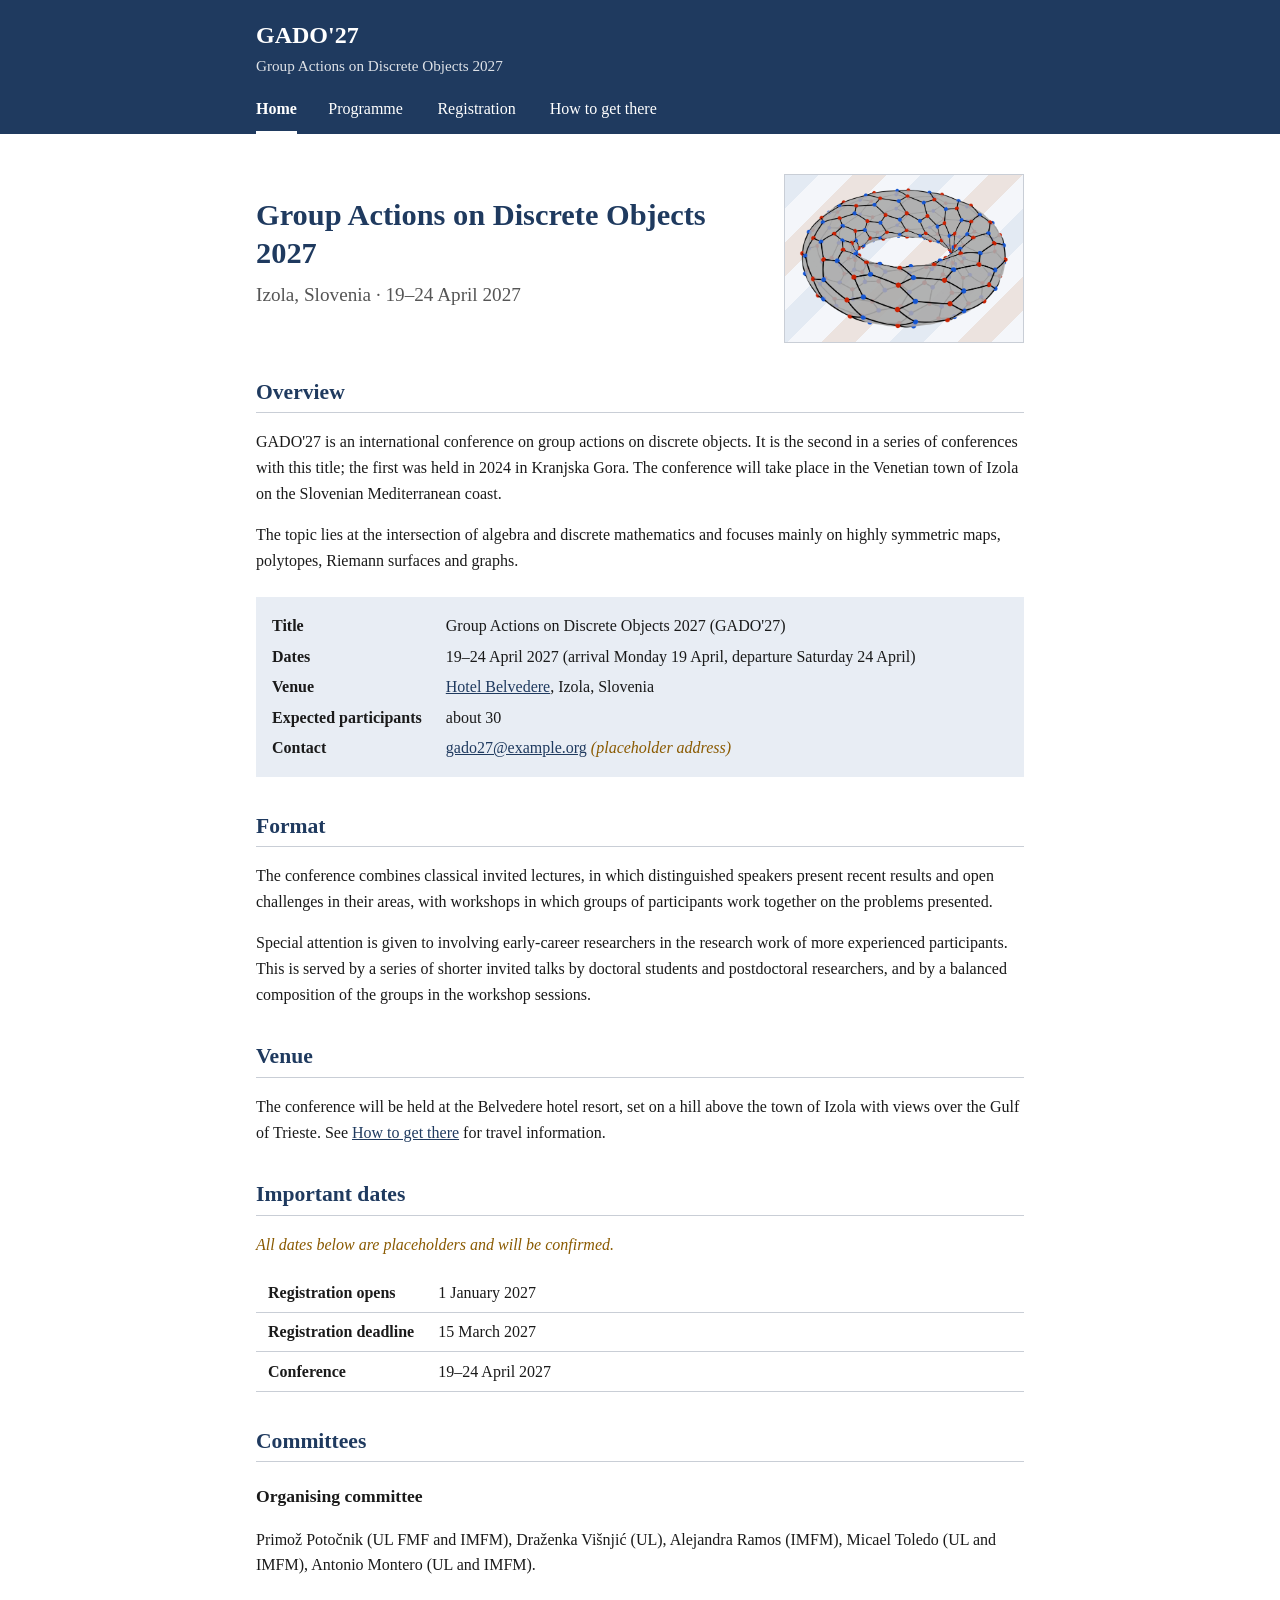
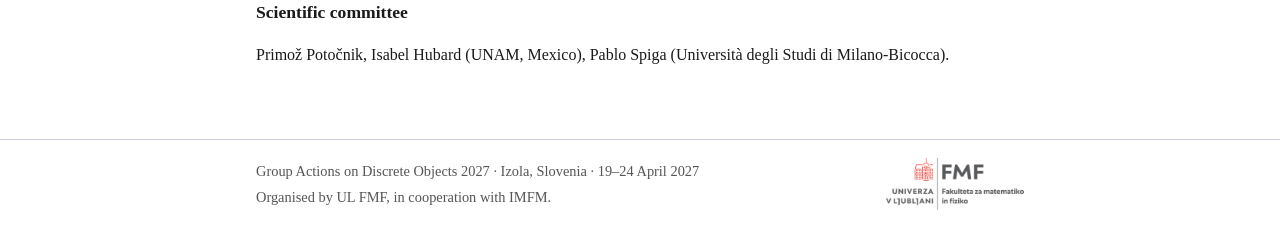
==== index.html @ 408ad162 "first version" ====
<!DOCTYPE html>
<html lang="en">
<head>
<meta charset="utf-8">
<meta name="viewport" content="width=device-width, initial-scale=1">
<title>Home · GADO'27</title>
<meta name="description" content="Group Actions on Discrete Objects 2027 (GADO'27), Izola, Slovenia, 19–24 April 2027.">
<link rel="stylesheet" href="style.css">
</head>
<body>
<header class="site-header">
  <div class="wrap">
    <p class="site-title">GADO'27 <span>Group Actions on Discrete Objects 2027</span></p>
  </div>
  <nav class="wrap" aria-label="Main">
    <ul><li><a href="index.html" aria-current="page" data-text="Home">Home</a></li><li><a href="programme.html" data-text="Programme">Programme</a></li><li><a href="registration.html" data-text="Registration">Registration</a></li><li><a href="travel.html" data-text="How to get there">How to get there</a></li></ul>
  </nav>
</header>
<main class="wrap">

<div class="intro">
  <div class="intro-text">
    <h1>Group Actions on Discrete Objects 2027</h1>
    <p class="lead">Izola, Slovenia &middot; 19&ndash;24 April 2027</p>
  </div>
  <figure class="hero">
    <img src="images/torus.png" alt="A graph embedded on a torus, with vertices coloured red and blue" width="1237" height="822">
  </figure>
</div>

<h2>Overview</h2>
<p>GADO'27 is an international conference on group actions on discrete objects. It is the second in a series of conferences with this title; the first was held in 2024 in Kranjska Gora. The conference will take place in the Venetian town of Izola on the Slovenian Mediterranean coast.</p>
<p>The topic lies at the intersection of algebra and discrete mathematics and focuses mainly on highly symmetric maps, polytopes, Riemann surfaces and graphs.</p>

<dl class="facts">
  <dt>Title</dt><dd>Group Actions on Discrete Objects 2027 (GADO'27)</dd>
  <dt>Dates</dt><dd>19&ndash;24 April 2027 (arrival Monday 19 April, departure Saturday 24 April)</dd>
  <dt>Venue</dt><dd><a href="https://belvedere.si/en">Hotel Belvedere</a>, Izola, Slovenia</dd>
  <dt>Expected participants</dt><dd>about 30</dd>
  <dt>Contact</dt><dd><a href="mailto:gado27@example.org">gado27@example.org</a> <span class="tba">(placeholder address)</span></dd>
</dl>

<h2>Format</h2>
<p>The conference combines classical invited lectures, in which distinguished speakers present recent results and open challenges in their areas, with workshops in which groups of participants work together on the problems presented.</p>
<p>Special attention is given to involving early-career researchers in the research work of more experienced participants. This is served by a series of shorter invited talks by doctoral students and postdoctoral researchers, and by a balanced composition of the groups in the workshop sessions.</p>

<h2>Venue</h2>
<p>The conference will be held at the Belvedere hotel resort, set on a hill above the town of Izola with views over the Gulf of Trieste. See <a href="travel.html">How to get there</a> for travel information.</p>

<h2>Important dates</h2>
<p class="tba">All dates below are placeholders and will be confirmed.</p>
<table>
  <tbody>
    <tr><th scope="row">Registration opens</th><td>1 January 2027</td></tr>
    <tr><th scope="row">Registration deadline</th><td>15 March 2027</td></tr>
    <tr><th scope="row">Conference</th><td>19&ndash;24 April 2027</td></tr>
  </tbody>
</table>

<h2>Committees</h2>
<h3>Organising committee</h3>
<p>Primož Potočnik (UL FMF and IMFM), Draženka Višnjić (UL), Alejandra Ramos (IMFM), Micael Toledo (UL and IMFM), Antonio Montero (UL and IMFM).</p>
<h3>Scientific committee</h3>
<p>Primož Potočnik, Isabel Hubard (UNAM, Mexico), Pablo Spiga (Università degli Studi di Milano-Bicocca).</p>

</main>
<footer class="site-footer">
  <div class="wrap footer-inner">
    <div>
      <p>Group Actions on Discrete Objects 2027 &middot; Izola, Slovenia &middot; 19&ndash;24 April 2027</p>
      <p>Organised by UL FMF, in cooperation with IMFM.</p>
    </div>
    <a class="footer-logo" href="https://www.fmf.uni-lj.si/" title="Faculty of Mathematics and Physics, University of Ljubljana">
      <img src="images/fmf-logo-small.png" alt="University of Ljubljana, Faculty of Mathematics and Physics (FMF)" width="360" height="136">
    </a>
  </div>
</footer>
</body>
</html>
---- style.css ----
/* GADO'27: plain, academic style */
:root {
  --text: #1a1a1a;
  --muted: #555;
  --accent: #1f3a5f;
  --accent-light: #e8edf4;
  --rule: #c9ced6;
  --bg: #ffffff;
}

* { box-sizing: border-box; }

html { font-size: 100%; }

body {
  margin: 0;
  background: var(--bg);
  color: var(--text);
  font-family: Georgia, "Times New Roman", Times, serif;
  line-height: 1.6;
}

.wrap {
  max-width: 50rem;
  margin: 0 auto;
  padding: 0 1rem;
}

/* Header and navigation */
.site-header {
  background: var(--accent);
  color: #fff;
}

.site-title {
  margin: 0;
  padding: 1rem 0 0.5rem;
  font-size: 1.5rem;
  font-weight: bold;
}

.site-title span {
  display: block;
  font-size: 0.95rem;
  font-weight: normal;
  opacity: 0.85;
}

nav ul {
  list-style: none;
  margin: 0;
  padding: 0;
  display: flex;
  flex-wrap: wrap;
  column-gap: 1.75rem;
}

nav a {
  display: block;
  padding: 0.6rem 0;
  text-align: center;
  color: #fff;
  text-decoration: none;
  border-bottom: 3px solid transparent;
}

nav a:hover,
nav a:focus {
  border-bottom-color: rgba(255, 255, 255, 0.6);
}

/* Reserve the width of the bold text, so that making the active tab bold
   does not change its width or move the other tabs. */
nav a::after {
  content: attr(data-text);
  display: block;
  height: 0;
  overflow: hidden;
  visibility: hidden;
  font-weight: bold;
}

nav a[aria-current="page"] {
  border-bottom-color: #fff;
  font-weight: bold;
}

/* Content */
/* main.wrap, so that this wins over the .wrap padding above */
main.wrap { padding-top: 2.5rem; padding-bottom: 3.5rem; }

h1 { font-size: 1.9rem; line-height: 1.25; margin: 0.5rem 0 0.5rem; color: var(--accent); }
h2 { font-size: 1.35rem; margin: 2rem 0 0.5rem; padding-bottom: 0.2rem; border-bottom: 1px solid var(--rule); color: var(--accent); }
h3 { font-size: 1.1rem; margin: 1.25rem 0 0.25rem; }

.lead { font-size: 1.2rem; color: var(--muted); margin-top: 0; }

a { color: var(--accent); }
a:hover, a:focus { text-decoration-thickness: 2px; }

figure { margin: 1.5rem 0; }
figure img { display: block; width: 100%; height: auto; border: 1px solid var(--rule); }
figcaption { font-size: 0.9rem; color: var(--muted); margin-top: 0.3rem; }


/* Intro: title on the left, a small striped panel with the image on the right.
   The stripes are a CSS background, so they stretch with the panel while the
   image itself stays centred and keeps its proportions. */
.intro {
  display: flex;
  align-items: center;
  justify-content: space-between;
  gap: 2rem;
  margin-bottom: 1.5rem;
}
.intro-text { flex: 1 1 auto; }
.hero {
  flex: 0 0 15rem;
  display: flex;
  justify-content: center;
  margin: 0;
  padding: 0.75rem;
  border: 1px solid var(--rule);
  background:
    repeating-linear-gradient(
      135deg,
      #e3eaf3 0, #e3eaf3 24px,
      #f4f6fa 24px, #f4f6fa 48px,
      #ece3df 48px, #ece3df 72px,
      #f4f6fa 72px, #f4f6fa 96px
    );
}
.hero img {
  width: 100%;
  max-width: 100%;
  height: auto;
  border: 0;
}

ul { padding-left: 1.4rem; }

/* Facts list */
.facts {
  display: grid;
  grid-template-columns: max-content 1fr;
  gap: 0.3rem 1.5rem;
  margin: 1.5rem 0;
  padding: 1rem;
  background: var(--accent-light);
}
.facts dt { font-weight: bold; }
.facts dd { margin: 0; }

/* Tables */
table { border-collapse: collapse; width: 100%; margin: 0.75rem 0; }
th, td { text-align: left; vertical-align: top; padding: 0.4rem 0.75rem; border-bottom: 1px solid var(--rule); }
thead th { border-bottom: 2px solid var(--accent); }
tbody th { white-space: nowrap; font-weight: bold; width: 1%; }

/* Placeholder notes */
.tba { color: #8a5a00; font-style: italic; }

/* Footer */
.site-footer {
  border-top: 1px solid var(--rule);
  color: var(--muted);
  font-size: 0.9rem;
  padding: 1rem 0;
}
.site-footer p { margin: 0.2rem 0; }
.footer-inner {
  display: flex;
  align-items: center;
  justify-content: space-between;
  gap: 1.5rem;
}
.footer-logo { flex: 0 0 auto; line-height: 0; }
.footer-logo img { height: 3.25rem; width: auto; }

@media (max-width: 36rem) {
  .facts { grid-template-columns: 1fr; gap: 0; }
  .facts dd { margin-bottom: 0.6rem; }
  tbody th { white-space: normal; }
  .footer-inner { flex-direction: column; align-items: flex-start; }
  .intro { flex-direction: column; align-items: stretch; gap: 1rem; }
  .hero { flex-basis: auto; align-self: center; width: 70%; }
}

@media print {
  .site-header { background: none; color: #000; }
  nav { display: none; }
}
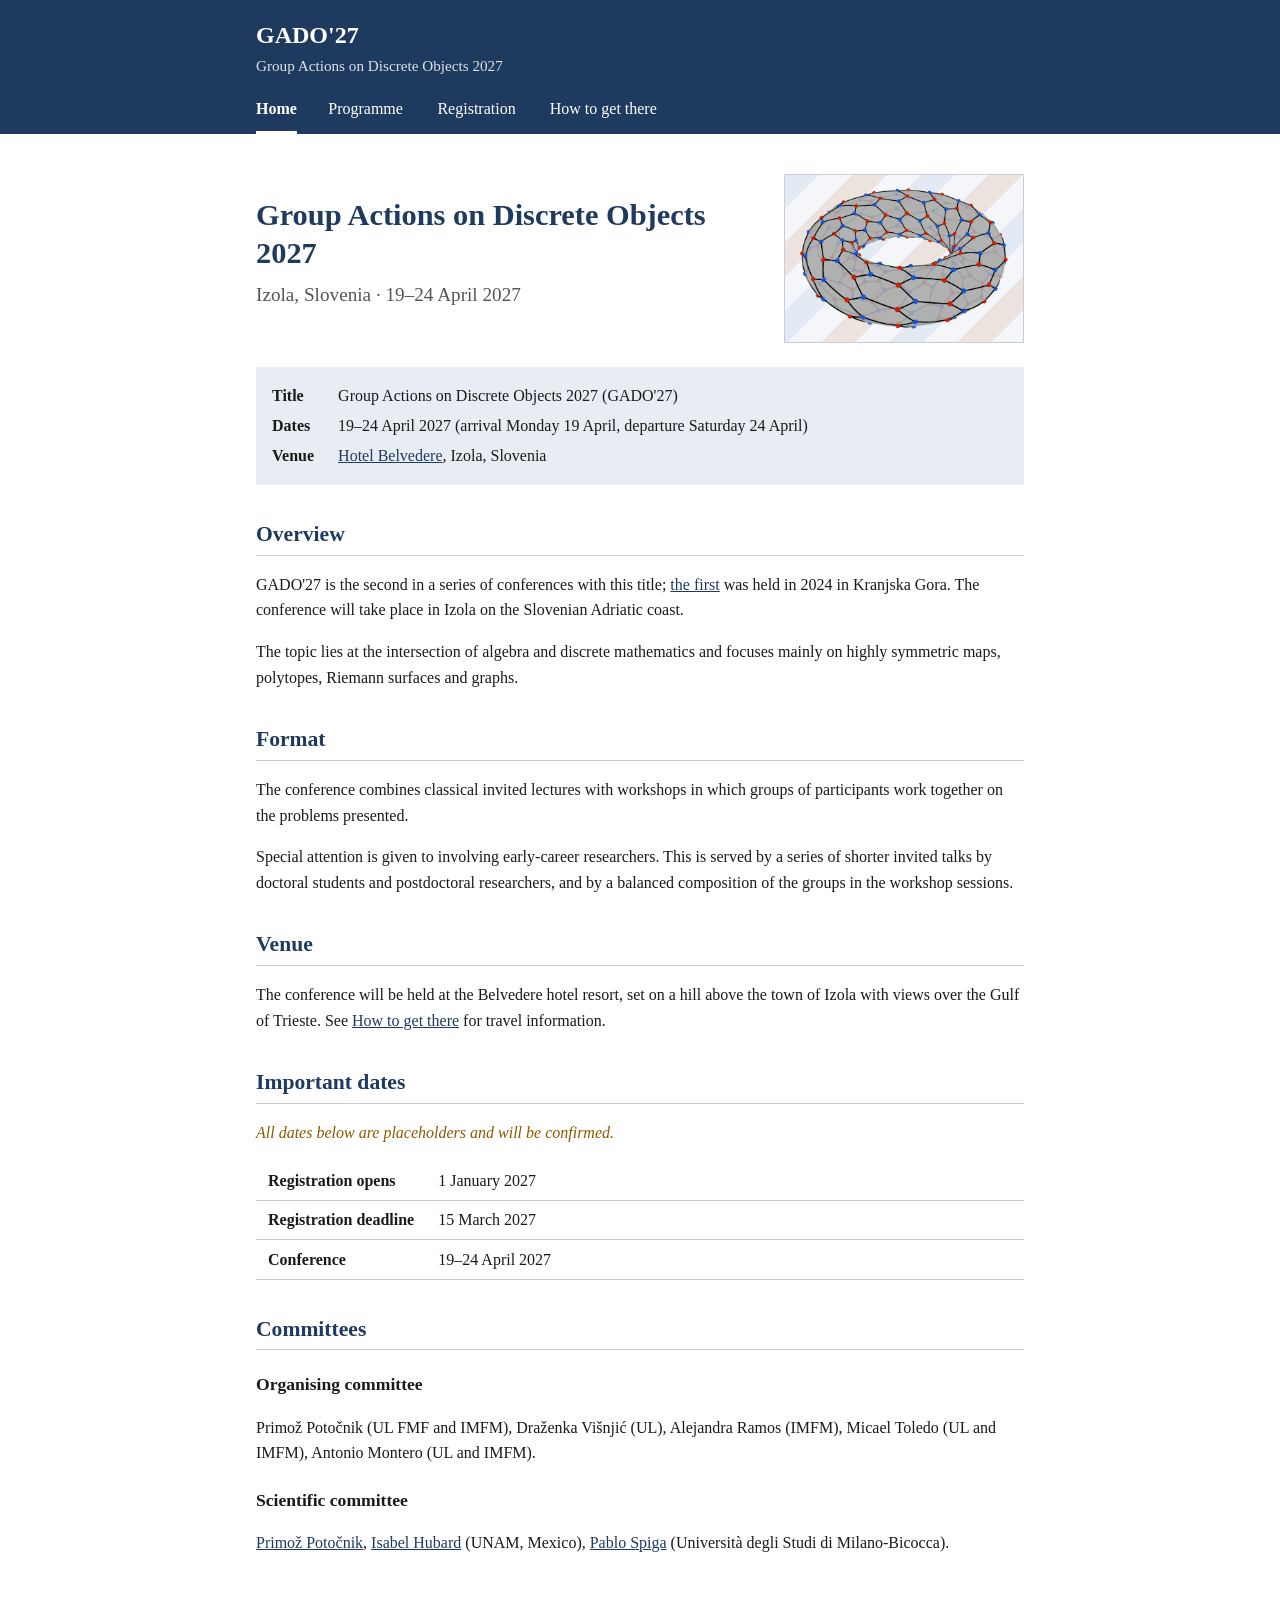
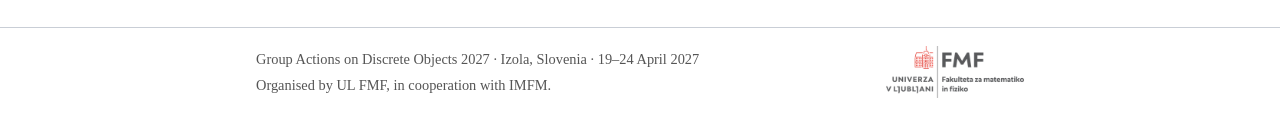
==== commit 4bca1cda: "Human changes after Claude" ====
--- a/index.html
+++ b/index.html
@@ -28,21 +28,19 @@
   </figure>
 </div>
 
-<h2>Overview</h2>
-<p>GADO'27 is an international conference on group actions on discrete objects. It is the second in a series of conferences with this title; the first was held in 2024 in Kranjska Gora. The conference will take place in the Venetian town of Izola on the Slovenian Mediterranean coast.</p>
-<p>The topic lies at the intersection of algebra and discrete mathematics and focuses mainly on highly symmetric maps, polytopes, Riemann surfaces and graphs.</p>
-
 <dl class="facts">
   <dt>Title</dt><dd>Group Actions on Discrete Objects 2027 (GADO'27)</dd>
   <dt>Dates</dt><dd>19&ndash;24 April 2027 (arrival Monday 19 April, departure Saturday 24 April)</dd>
   <dt>Venue</dt><dd><a href="https://belvedere.si/en">Hotel Belvedere</a>, Izola, Slovenia</dd>
-  <dt>Expected participants</dt><dd>about 30</dd>
-  <dt>Contact</dt><dd><a href="mailto:gado27@example.org">gado27@example.org</a> <span class="tba">(placeholder address)</span></dd>
 </dl>
 
+<h2>Overview</h2>
+<p>GADO'27 is the second in a series of conferences with this title; <a href="https://gregorcnik.github.io/kranjska24/">the first</a> was held in 2024 in Kranjska Gora. The conference will take place in Izola on the Slovenian Adriatic coast.</p>
+<p>The topic lies at the intersection of algebra and discrete mathematics and focuses mainly on highly symmetric maps, polytopes, Riemann surfaces and graphs.</p>
+
 <h2>Format</h2>
-<p>The conference combines classical invited lectures, in which distinguished speakers present recent results and open challenges in their areas, with workshops in which groups of participants work together on the problems presented.</p>
-<p>Special attention is given to involving early-career researchers in the research work of more experienced participants. This is served by a series of shorter invited talks by doctoral students and postdoctoral researchers, and by a balanced composition of the groups in the workshop sessions.</p>
+<p>The conference combines classical invited lectures with workshops in which groups of participants work together on the problems presented.</p>
+<p>Special attention is given to involving early-career researchers. This is served by a series of shorter invited talks by doctoral students and postdoctoral researchers, and by a balanced composition of the groups in the workshop sessions.</p>
 
 <h2>Venue</h2>
 <p>The conference will be held at the Belvedere hotel resort, set on a hill above the town of Izola with views over the Gulf of Trieste. See <a href="travel.html">How to get there</a> for travel information.</p>
@@ -61,7 +59,7 @@
 <h3>Organising committee</h3>
 <p>Primož Potočnik (UL FMF and IMFM), Draženka Višnjić (UL), Alejandra Ramos (IMFM), Micael Toledo (UL and IMFM), Antonio Montero (UL and IMFM).</p>
 <h3>Scientific committee</h3>
-<p>Primož Potočnik, Isabel Hubard (UNAM, Mexico), Pablo Spiga (Università degli Studi di Milano-Bicocca).</p>
+<p><a href="https://primoz.potocnik.xyz/">Primož Potočnik</a>, <a href="https://www.matem.unam.mx/fsd/hubard">Isabel Hubard</a> (UNAM, Mexico), <a href="https://www.unimib.it/pablo-spiga">Pablo Spiga</a> (Università degli Studi di Milano-Bicocca).</p>
 
 </main>
 <footer class="site-footer">
